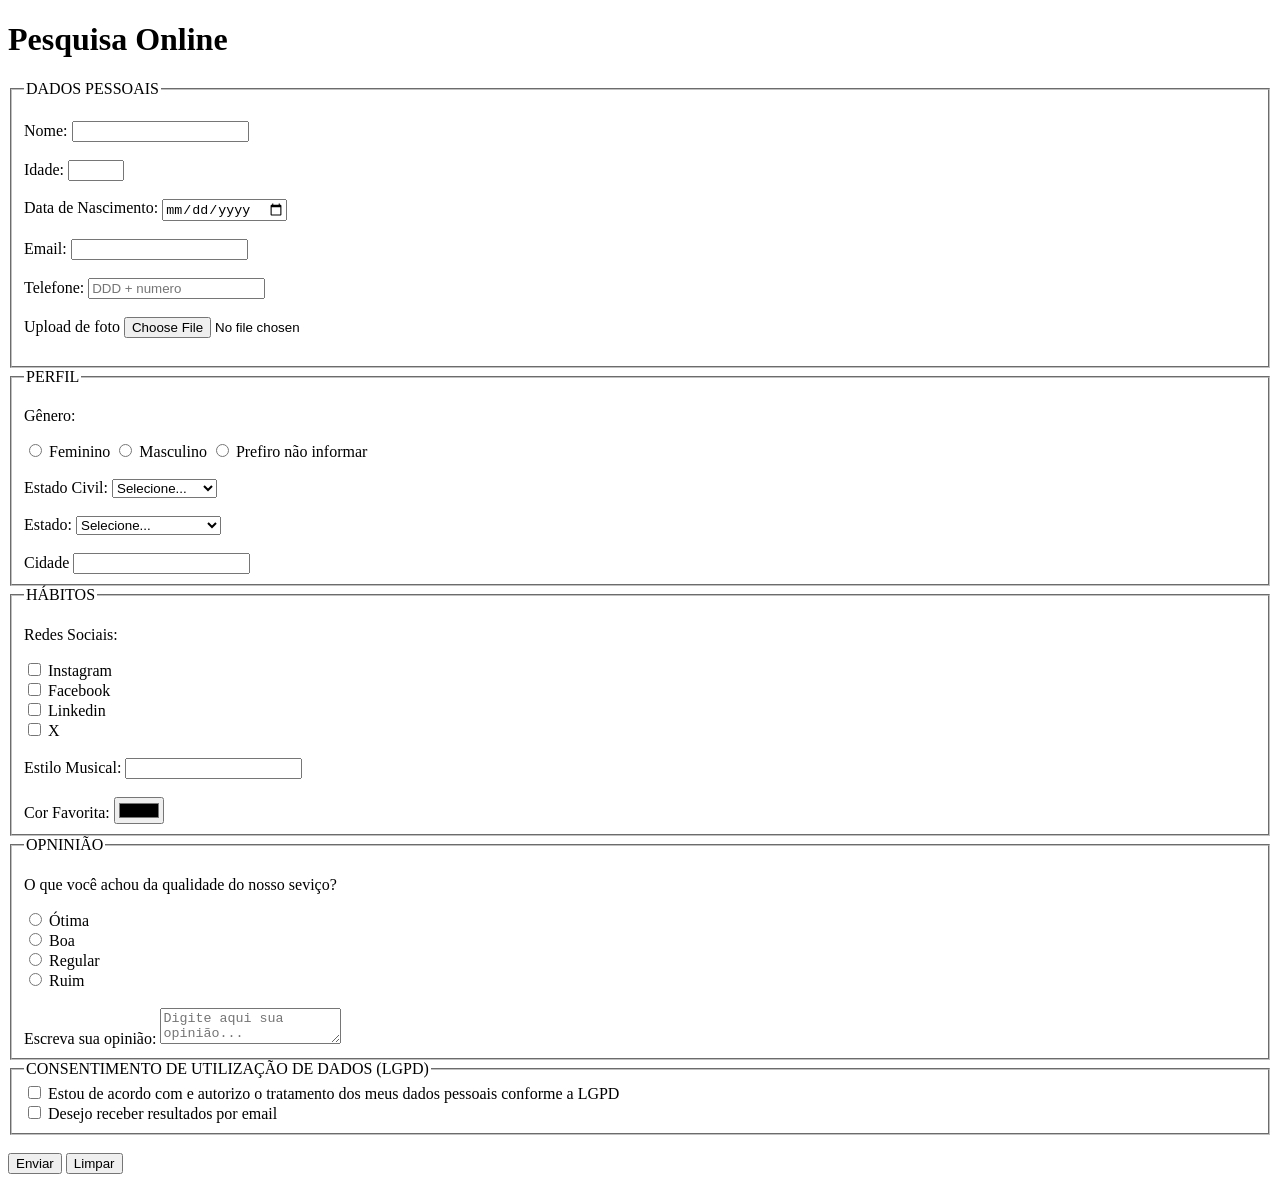
==== index.html @ f2e30818 "add favico" ====
<!doctype html>
<html lang="en">
  <head>
    <meta charset="UTF-8" />
    <meta name="viewport" content="width=device-width, initial-scale=1.0" />
    <link rel="shortcut icon" href="culturama-favico.png" type="image/x-icon">
    <title>Pesquisa Culturama</title>
  </head>
  <body>
    <header>
      <h1>Pesquisa Online</h1>
    </header>

    <section>
      <form action="" method="get">
        <fieldset>
          <legend>DADOS PESSOAIS</legend>
          <br>
          <label for="name">Nome:</label>
          <input id="name" type="text" name="userName" required />

          <br>
          <br>

          <label for="age">Idade:</label>
          <input
            id="age"
            type="number"
            name="userAge"
            min="12"
            max="100"
            required/>

          <br/>
          <br>

          <label for="birthDate">Data de Nascimento:</label>
          <input id="birthDate" type="date" name="birthDate" />

          <br>
          <br>

          <label for="userEmail">Email:</label>
          <input id="userEmail" type="email" name="userEmail" required />

          <br>
          <br>

          <label for="userPhoneNumber">Telefone:</label>
          <input
            id="userPhoneNumber"
            type="tel"
            name="userPhoneNumber"
            pattern="[0-9]{11}"
            placeholder="DDD + numero"/>

          <br>
          <br>

          <label for="userImage">Upload de foto</label>
          <input id="userImage" type="file" accept="image/*" name="userImage" />

          <br>
          <br>
        </fieldset>

        <fieldset>
          <legend>PERFIL</legend>

          <p>Gênero:</p>
          <input id="fem" type="radio" name="userGender" value="Feminino" />
          <label for="fem">Feminino</label>

          <input id="mas" type="radio" name="userGender" value="Masculino" />
          <label for="mas">Masculino</label>

          <input id="not" type="radio" name="userGender" value="notInformed" />
          <label for="not">Prefiro não informar</label>

          <br>
          <br>

          <label for="maritalStatus">Estado Civil:</label>
          <select id="maritalStatus" name="userMaritalStatus">
            <option value="notInformed">Selecione...</option>
            <option value="married">Casado(a)</option>
            <option value="single">Solteiro(a)</option>
            <option value="widower">Viúvo(a)</option>
            <option value="stableUnion">União Estável</option>
            <option value="divorced">Divorciado(a)</option>
          </select>

          <br>
          <br>

          <label for="state">Estado:</label>
          <select id="state" name="userState">
            <option value="notInformed">Selecione...</option>
            <option value="acre">Acre</option>
            <option value="alagoas">Alagoas</option>
            <option value="amapa">Amapá</option>
            <option value="amazonas">Amazonas</option>
            <option value="bahia">Bahia</option>
            <option value="ceara">Ceará</option>
            <option value="distritoFederal">Distrito Federal</option>
            <option value="espiritoSanto">Espirito Santo</option>
            <option value="goias">Goiás</option>
            <option value="maranhao">Maranhão</option>
            <option value="matoGrossoDoSul">Mato Grosso do Sul</option>
            <option value="matoGrosso">Mato Grosso</option>
            <option value="minasGerais">Minas Gerais</option>
            <option value="para">Pará</option>
            <option value="paraiba">Paraíba</option>
            <option value="parana">Paraná</option>
            <option value="pernambuco">Pernambuco</option>
            <option value="piaui">Piauí</option>
            <option value="rioDeJaneiro">Rio de Janeiro</option>
            <option value="rioGrandeDoNorte">Rio Grande do Norte</option>
            <option value="rioGrandeDoSul">Rio Grande do Sul</option>
            <option value="rondonia">Rondônia</option>
            <option value="roraima">Roraima</option>
            <option value="santaCatarina">Santa Catarina</option>
            <option value="saoPaulo">São Paulo</option>
            <option value="sergipe">Sergipe</option>
            <option value="tocantins">Tocantins</option>
          </select>

          <br>
          <br>

          <label for="city">Cidade</label>
          <input id="city" type="text" name="userCity" />

        </fieldset>
        <fieldset>
          <legend>HÁBITOS</legend>
          <p>Redes Sociais:</p>
          <input
            id="instagram"
            type="checkbox"
            name="social"
            value="instagram"/>
          <label for="instagram">Instagram</label>

          <br />

          <input id="facebook" type="checkbox" name="social" value="facebook" />
          <label for="facebook">Facebook</label>

          <br />

          <input id="linkedin" type="checkbox" name="social" value="linkedin" />
          <label for="linkedin">Linkedin</label>

          <br />

          <input id="x" type="checkbox" name="social" value="x" />
          <label for="x">X</label>

          <br />
          <br />

          <label for="musicStyle">Estilo Musical:</label>
          <input
            list="styleTypes"
            type="text"
            name="userMusicStyle"
            id="musicStyle"
          />
          <datalist id="styleTypes">
            <option value="Rock"></option>
            <option value="Pop"></option>
            <option value="Samba"></option>
            <option value="Sertanejo"></option>
          </datalist>
          <br>
          <br>
          <label for="favoriteColor">Cor Favorita:</label>
          <input type="color" name="userFavoriteColor" id="favoriteColor">
        </fieldset>

        <fieldset>
          <legend>OPNINIÃO</legend>
          <p>O que você achou da qualidade do nosso seviço?</p>

          <input type="radio" name="userServiceOpinion" id="otimo" value="otima">
          <label for="otimo">Ótima</label><br>

          <input type="radio" name="userServiceOpinion" id="boa" value="boa">
          <label for="boa">Boa</label><br>

          <input type="radio" name="userServiceOpinion" id="regular" value="regular">
          <label for="regular">Regular</label><br>

          <input type="radio" name="userServiceOpinion" id="ruim" value="ruim">
          <label for="ruim">Ruim</label><br><br>

          <label for="comment">Escreva sua opinião:</label>
          <textarea name="userComment" id="comment" placeholder="Digite aqui sua opinião..."></textarea>
        </fieldset>

        <fieldset>
          <legend>CONSENTIMENTO DE UTILIZAÇÃO DE DADOS (LGPD)</legend>
          <input type="checkbox" name="userConsentment" id="lgpd" required>
          <label for="lgpd">Estou de acordo com e autorizo o tratamento dos meus dados pessoais conforme a LGPD</label>

          <br>

          <input type="checkbox" name="userResults" id="emailLgpd">
          <label for="emailLgpd">Desejo receber resultados por email</label>
        </fieldset>
        <br>
        <button type="submit">Enviar</button>
        <button type="reset">Limpar</button>
      </form>
    </section>
  </body>
</html>
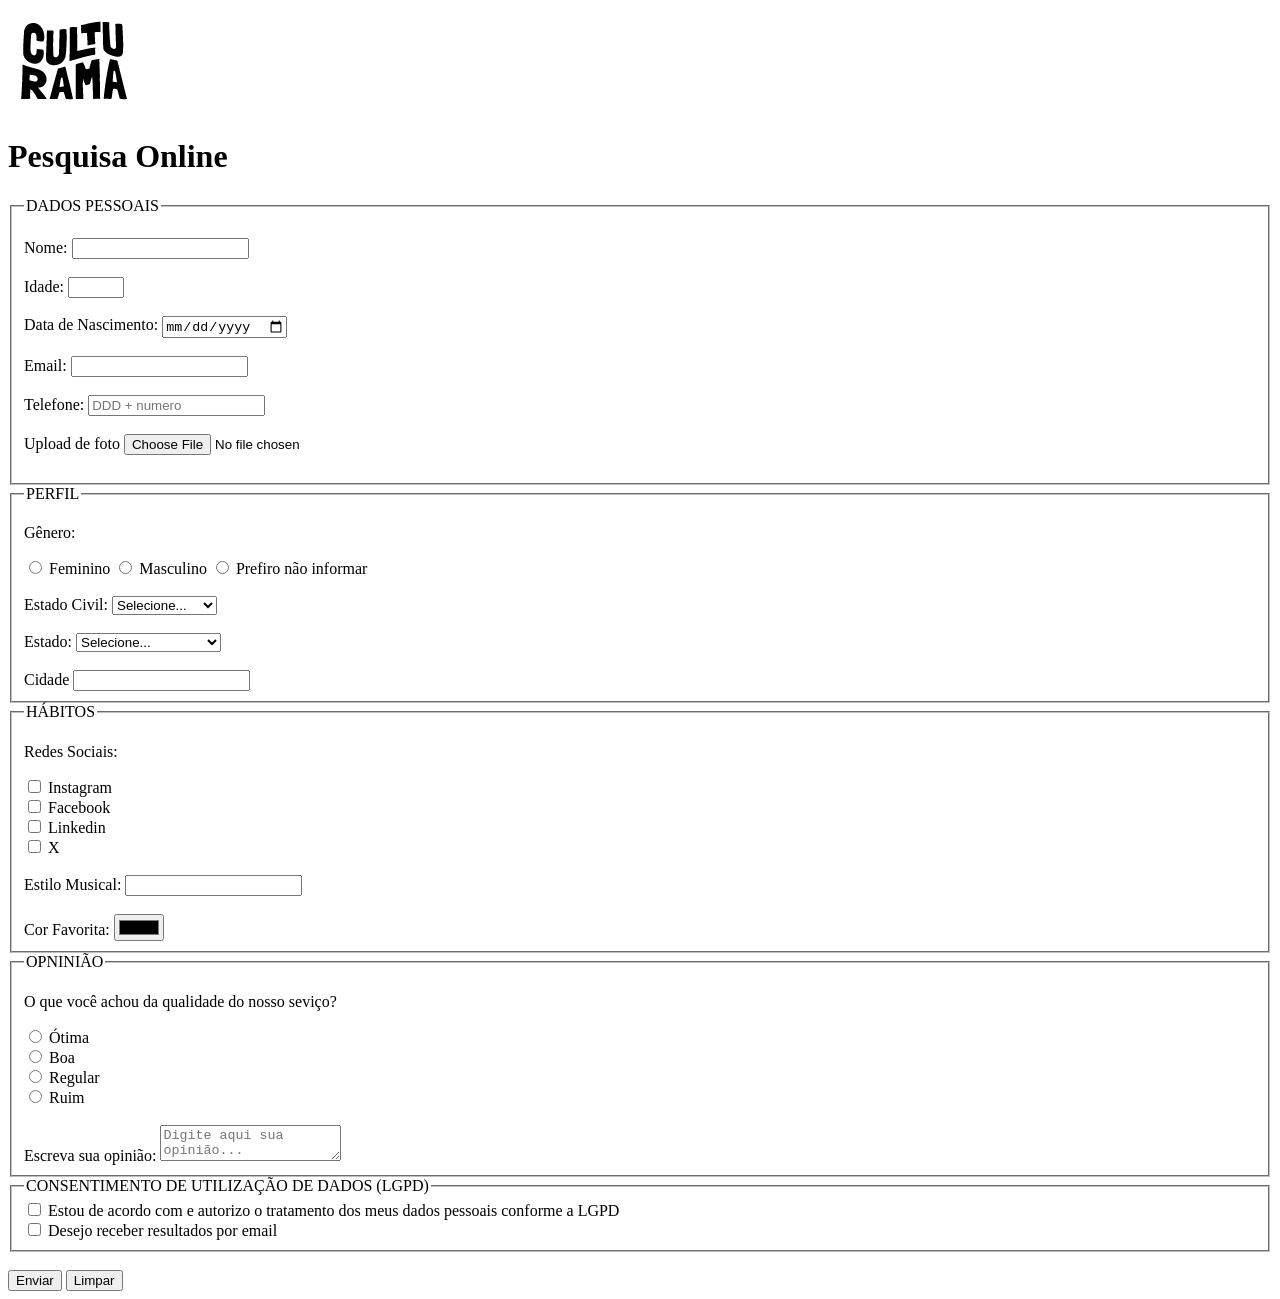
==== commit 61e91b6f: "add logo" ====
--- a/index.html
+++ b/index.html
@@ -8,6 +8,7 @@
   </head>
   <body>
     <header>
+      <img src="img/logo-culturama.png" alt="logo culturama">
       <h1>Pesquisa Online</h1>
     </header>
 
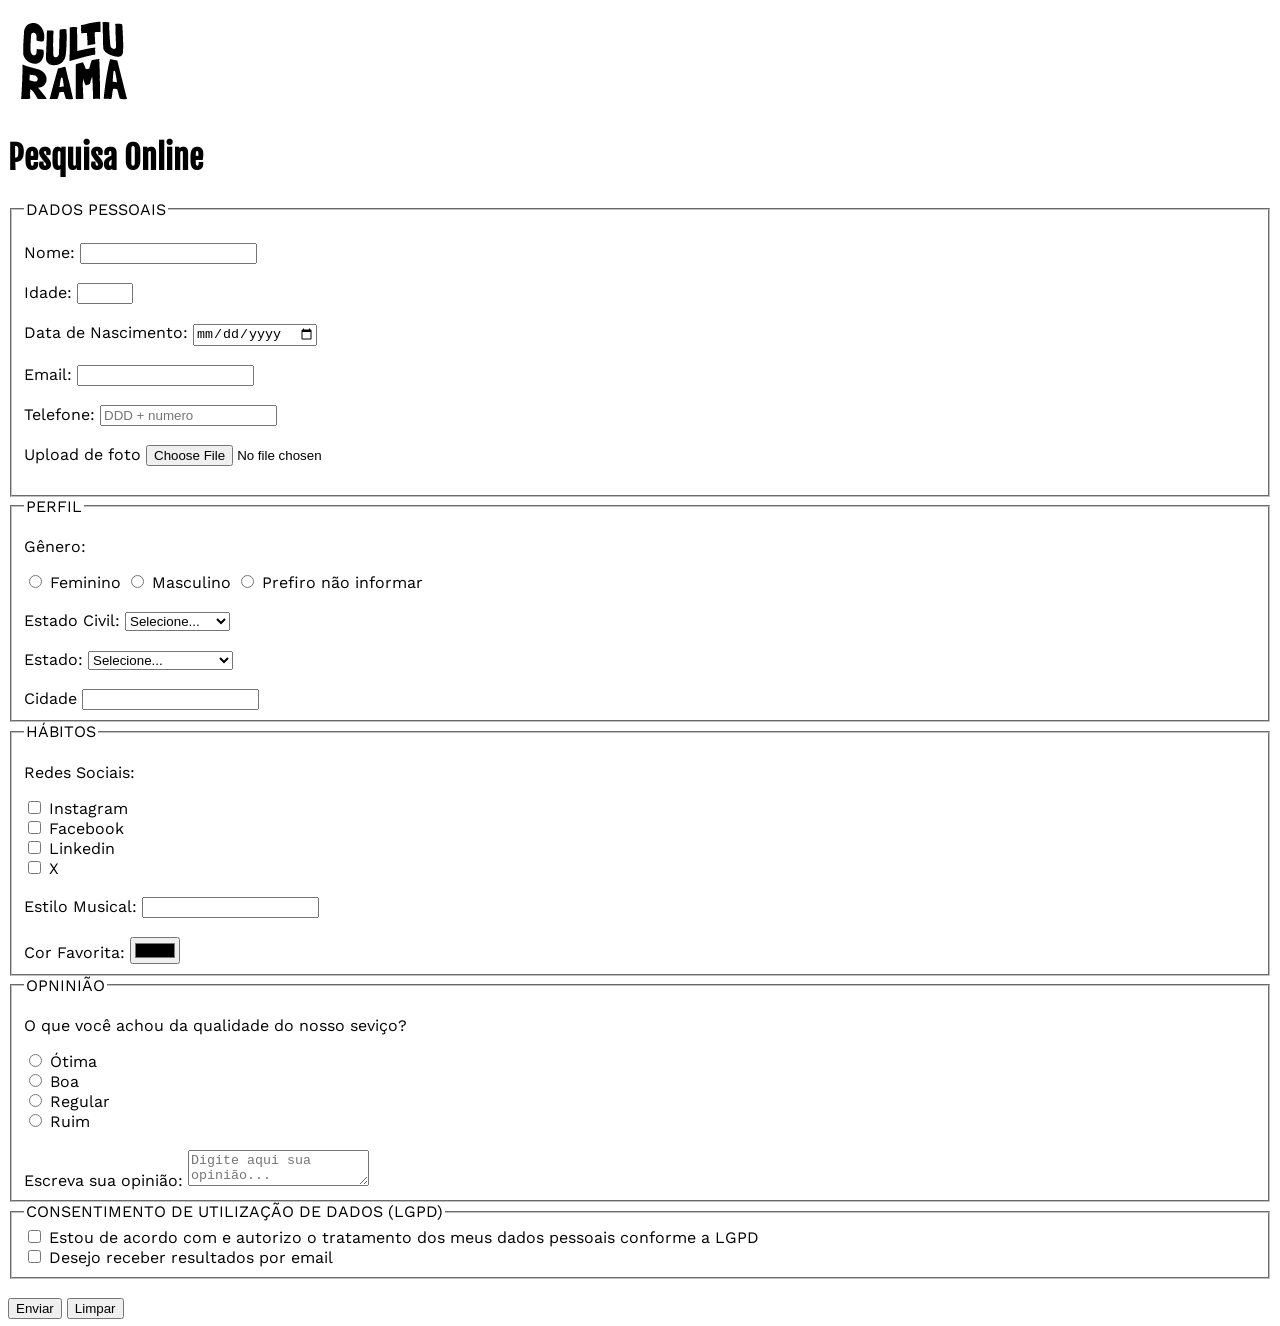
==== commit d665ef4a: "add font families" ====
--- a/index.html
+++ b/index.html
@@ -4,6 +4,12 @@
     <meta charset="UTF-8" />
     <meta name="viewport" content="width=device-width, initial-scale=1.0" />
     <link rel="shortcut icon" href="culturama-favico.png" type="image/x-icon">
+    <link rel="stylesheet" href="css/style.css">
+
+    <link rel="preconnect" href="https://fonts.googleapis.com">
+    <link rel="preconnect" href="https://fonts.gstatic.com" crossorigin>
+    <link href="https://fonts.googleapis.com/css2?family=Fjalla+One&family=Work+Sans:ital@0;1&display=swap" rel="stylesheet">
+
     <title>Pesquisa Culturama</title>
   </head>
   <body>
--- a/css/style.css
+++ b/css/style.css
@@ -0,0 +1,7 @@
+body{
+    font-family: "Work Sans", sans-serif;
+}
+
+h1{
+    font-family: "Fjalla One", sans-serif;
+}
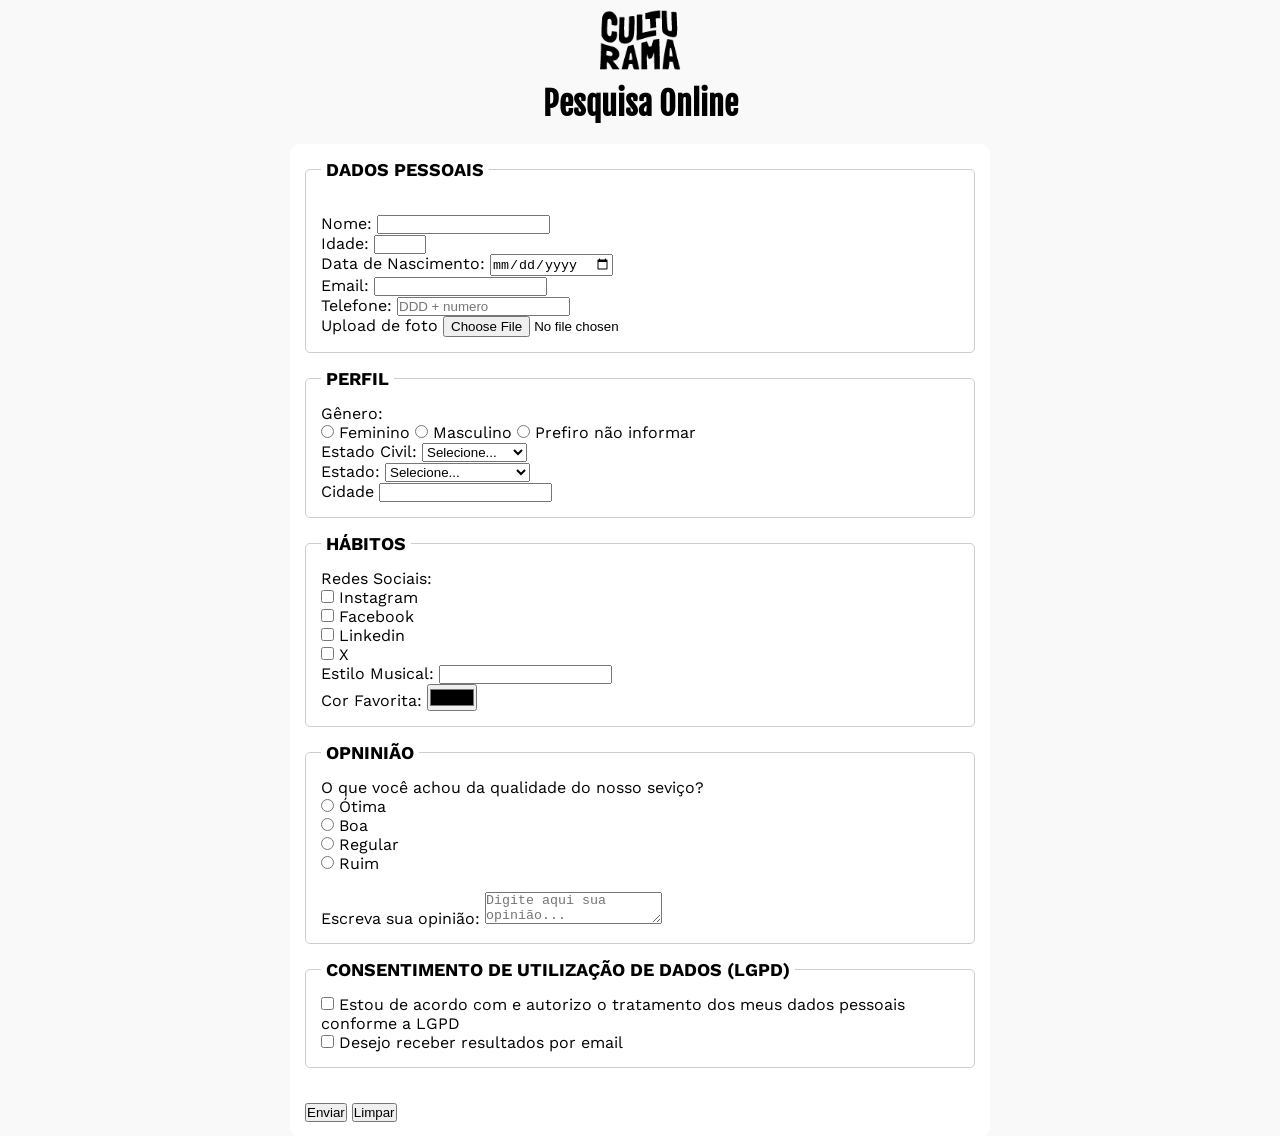
==== commit eaad12aa: "Add styles" ====
--- a/index.html
+++ b/index.html
@@ -13,11 +13,11 @@
     <title>Pesquisa Culturama</title>
   </head>
   <body>
+    <main>
     <header>
       <img src="img/logo-culturama.png" alt="logo culturama">
       <h1>Pesquisa Online</h1>
     </header>
-
     <section>
       <form action="" method="get">
         <fieldset>
@@ -26,7 +26,6 @@
           <label for="name">Nome:</label>
           <input id="name" type="text" name="userName" required />
 
-          <br>
           <br>
 
           <label for="age">Idade:</label>
@@ -38,19 +37,16 @@
             max="100"
             required/>
 
-          <br/>
           <br>
 
           <label for="birthDate">Data de Nascimento:</label>
           <input id="birthDate" type="date" name="birthDate" />
 
           <br>
-          <br>
 
           <label for="userEmail">Email:</label>
           <input id="userEmail" type="email" name="userEmail" required />
 
-          <br>
           <br>
 
           <label for="userPhoneNumber">Telefone:</label>
@@ -62,12 +58,10 @@
             placeholder="DDD + numero"/>
 
           <br>
-          <br>
 
           <label for="userImage">Upload de foto</label>
           <input id="userImage" type="file" accept="image/*" name="userImage" />
 
-          <br>
           <br>
         </fieldset>
 
@@ -84,7 +78,6 @@
           <input id="not" type="radio" name="userGender" value="notInformed" />
           <label for="not">Prefiro não informar</label>
 
-          <br>
           <br>
 
           <label for="maritalStatus">Estado Civil:</label>
@@ -97,7 +90,6 @@
             <option value="divorced">Divorciado(a)</option>
           </select>
 
-          <br>
           <br>
 
           <label for="state">Estado:</label>
@@ -133,7 +125,6 @@
           </select>
 
           <br>
-          <br>
 
           <label for="city">Cidade</label>
           <input id="city" type="text" name="userCity" />
@@ -164,7 +155,6 @@
           <input id="x" type="checkbox" name="social" value="x" />
           <label for="x">X</label>
 
-          <br />
           <br />
 
           <label for="musicStyle">Estilo Musical:</label>
@@ -180,7 +170,7 @@
             <option value="Samba"></option>
             <option value="Sertanejo"></option>
           </datalist>
-          <br>
+
           <br>
           <label for="favoriteColor">Cor Favorita:</label>
           <input type="color" name="userFavoriteColor" id="favoriteColor">
@@ -221,5 +211,7 @@
         <button type="reset">Limpar</button>
       </form>
     </section>
+    </main>
+
   </body>
 </html>
--- a/css/style.css
+++ b/css/style.css
@@ -1,7 +1,48 @@
-body{
-    font-family: "Work Sans", sans-serif;
+* {
+  margin: 0;
+  padding: 0;
+  box-sizing: border-box;
 }
 
-h1{
-    font-family: "Fjalla One", sans-serif;
+body {
+  background-color: #f9f9f9;
+  font-family: "Work Sans", sans-serif;
+}
+
+img{
+    width: 100px;
+}
+
+h1 {
+  font-family: "Fjalla One", sans-serif;
+}
+
+main{
+    width: 100%;
+    max-width: 700px;
+    margin: 0 auto;
+}
+
+header{
+    text-align: center;
+    margin-bottom: 20px;
+}
+
+form{
+    background-color: #ffffff;
+    padding: 15px;
+    border-radius: 10px;
+}
+
+fieldset{
+    padding: 15px;
+    border: 1px solid #cccccc;
+    border-radius: 5px;
+    margin-bottom: 15px;
+}
+
+legend{
+    font-weight: bold;
+    font-size: 18px;
+    padding: 0 5px;
 }
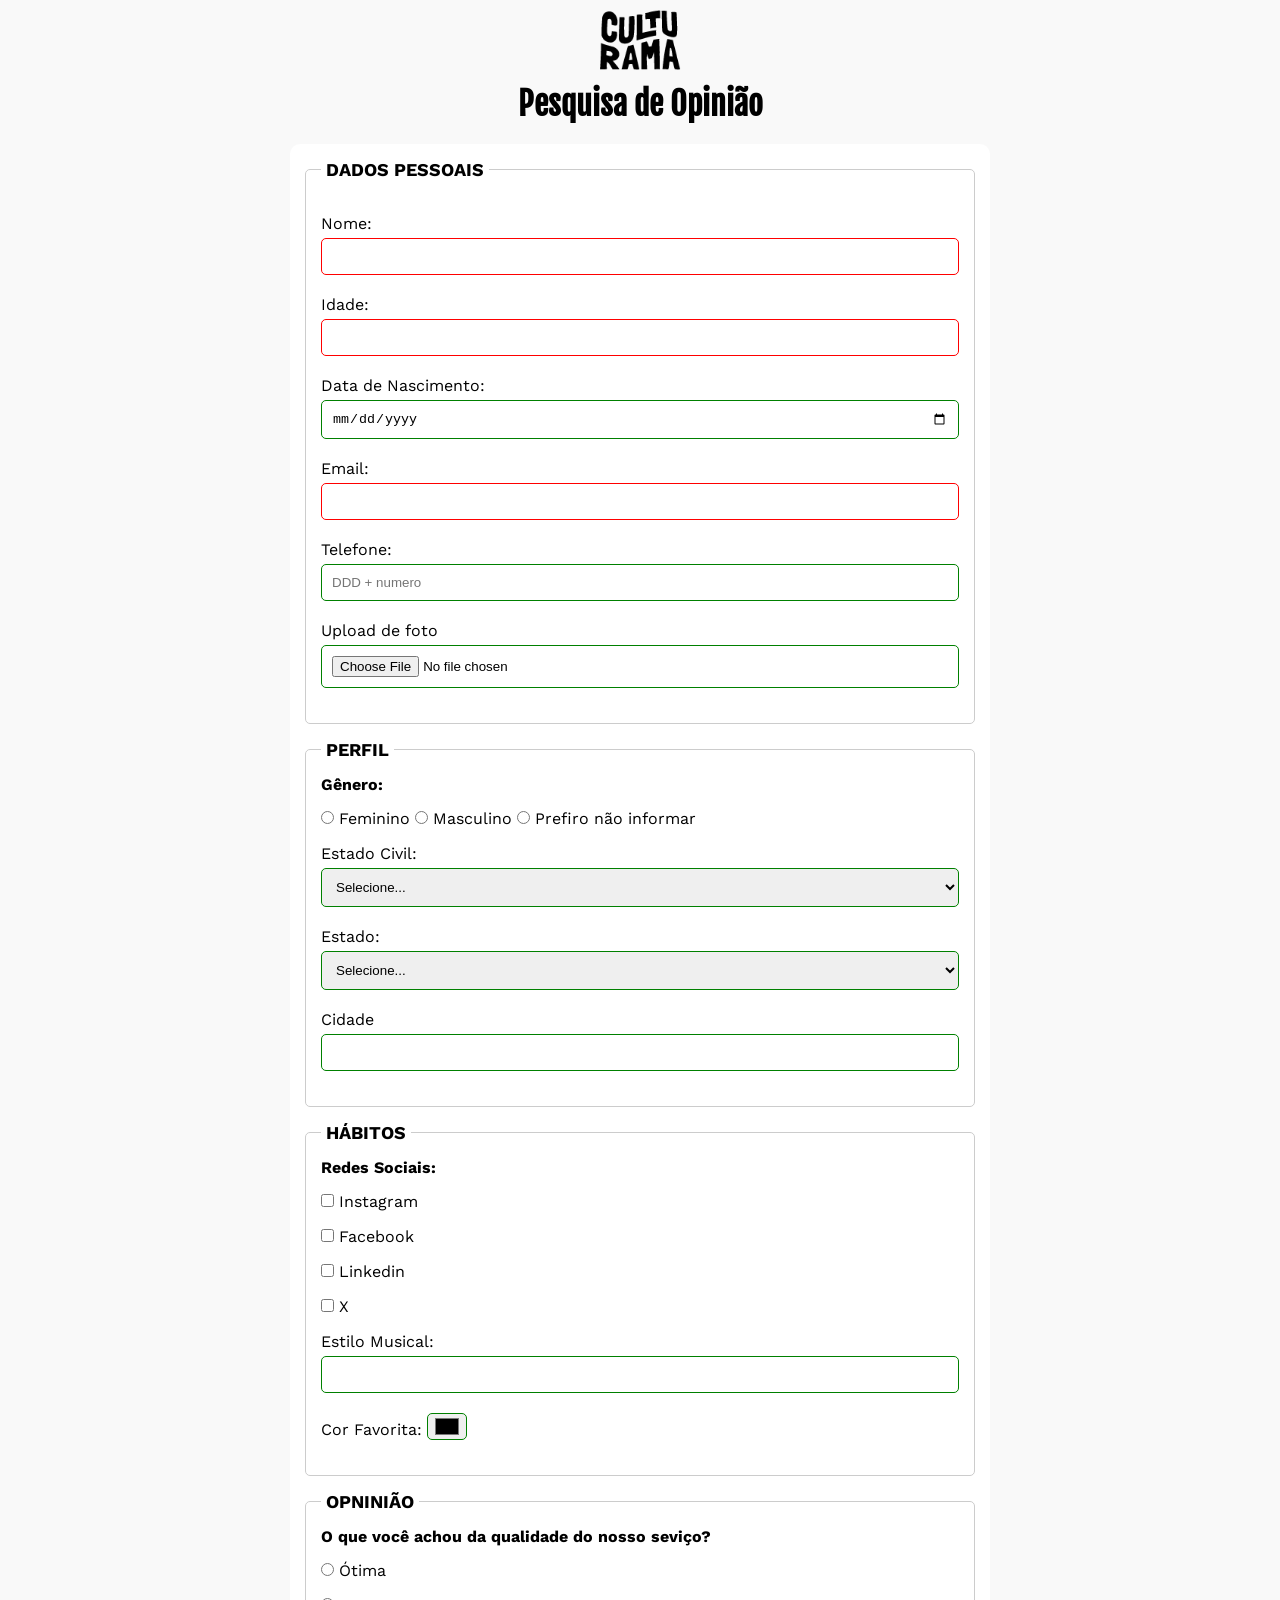
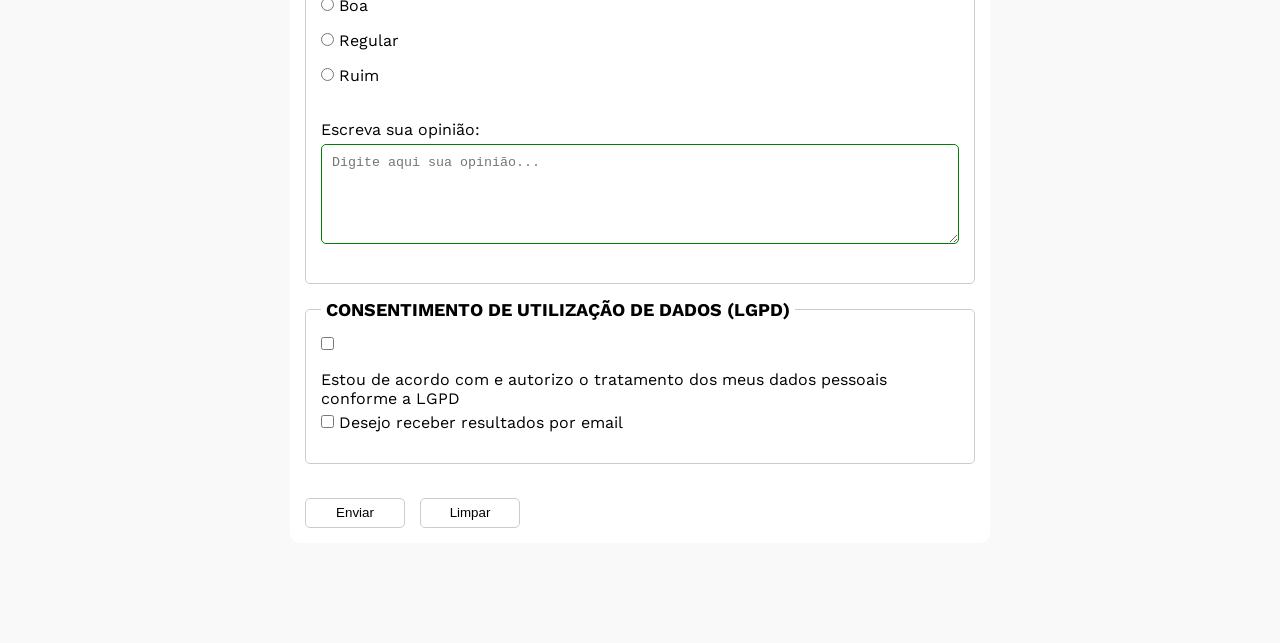
==== commit 0437d09f: "Add colors and hover to buttons, and sets colors to required and non-required focus" ====
--- a/index.html
+++ b/index.html
@@ -16,7 +16,7 @@
     <main>
     <header>
       <img src="img/logo-culturama.png" alt="logo culturama">
-      <h1>Pesquisa Online</h1>
+      <h1>Pesquisa de Opinião</h1>
     </header>
     <section>
       <form action="" method="get">
--- a/css/style.css
+++ b/css/style.css
@@ -9,40 +9,107 @@
   font-family: "Work Sans", sans-serif;
 }
 
-img{
-    width: 100px;
+img {
+  width: 100px;
 }
 
 h1 {
   font-family: "Fjalla One", sans-serif;
 }
 
-main{
-    width: 100%;
-    max-width: 700px;
-    margin: 0 auto;
+main {
+  width: 100%;
+  max-width: 700px;
+  margin: 0 auto;
 }
 
-header{
-    text-align: center;
-    margin-bottom: 20px;
+header {
+  text-align: center;
+  margin-bottom: 20px;
 }
 
-form{
-    background-color: #ffffff;
-    padding: 15px;
-    border-radius: 10px;
+form {
+  background-color: #ffffff;
+  padding: 15px;
+  border-radius: 10px;
+  margin-bottom: 100px;
 }
 
-fieldset{
-    padding: 15px;
+fieldset {
+  padding: 15px;
+  border: 1px solid #cccccc;
+  border-radius: 5px;
+  margin-bottom: 15px;
+}
+
+legend {
+  font-weight: bold;
+  font-size: 18px;
+  padding: 0 5px;
+}
+
+label {
+  display: inline-block;
+  margin-bottom: 5px;
+}
+
+p {
+  margin-bottom: 15px;
+  font-weight: bold;
+}
+
+input,
+select,
+textarea {
+  width: 100%;
+  padding: 10px;
+  margin-bottom: 20px;
+  border: 1px solid #cccccc;
+  border-radius: 5px;
+}
+
+textarea {
+  min-height: 100px;
+}
+
+input[type="radio"],
+input[type="checkbox"] {
+  width: auto;
+}
+
+input[type="color"] {
+  width: 40px;
+  padding: 0 5px;
+}
+
+input:invalid,
+select:invalid,
+textarea:invalid {
+  border-color: red;
+}
+
+input:valid,
+select:valid,
+textarea:valid {
+  border-color: green;
+}
+
+button{
+    width: 100px;
+    height: 30px;
+    margin-right: 10px;
+    background-color: #ffffff;
     border: 1px solid #cccccc;
     border-radius: 5px;
-    margin-bottom: 15px;
+    cursor: pointer;
 }
 
-legend{
-    font-weight: bold;
-    font-size: 18px;
-    padding: 0 5px;
+button[type="submit"]:hover{
+    background-color: green;
+    color: #cccccc;
+}
+
+button[type="reset"]:hover{
+    background-color: orangered;
+    color: #cccccc;
 }
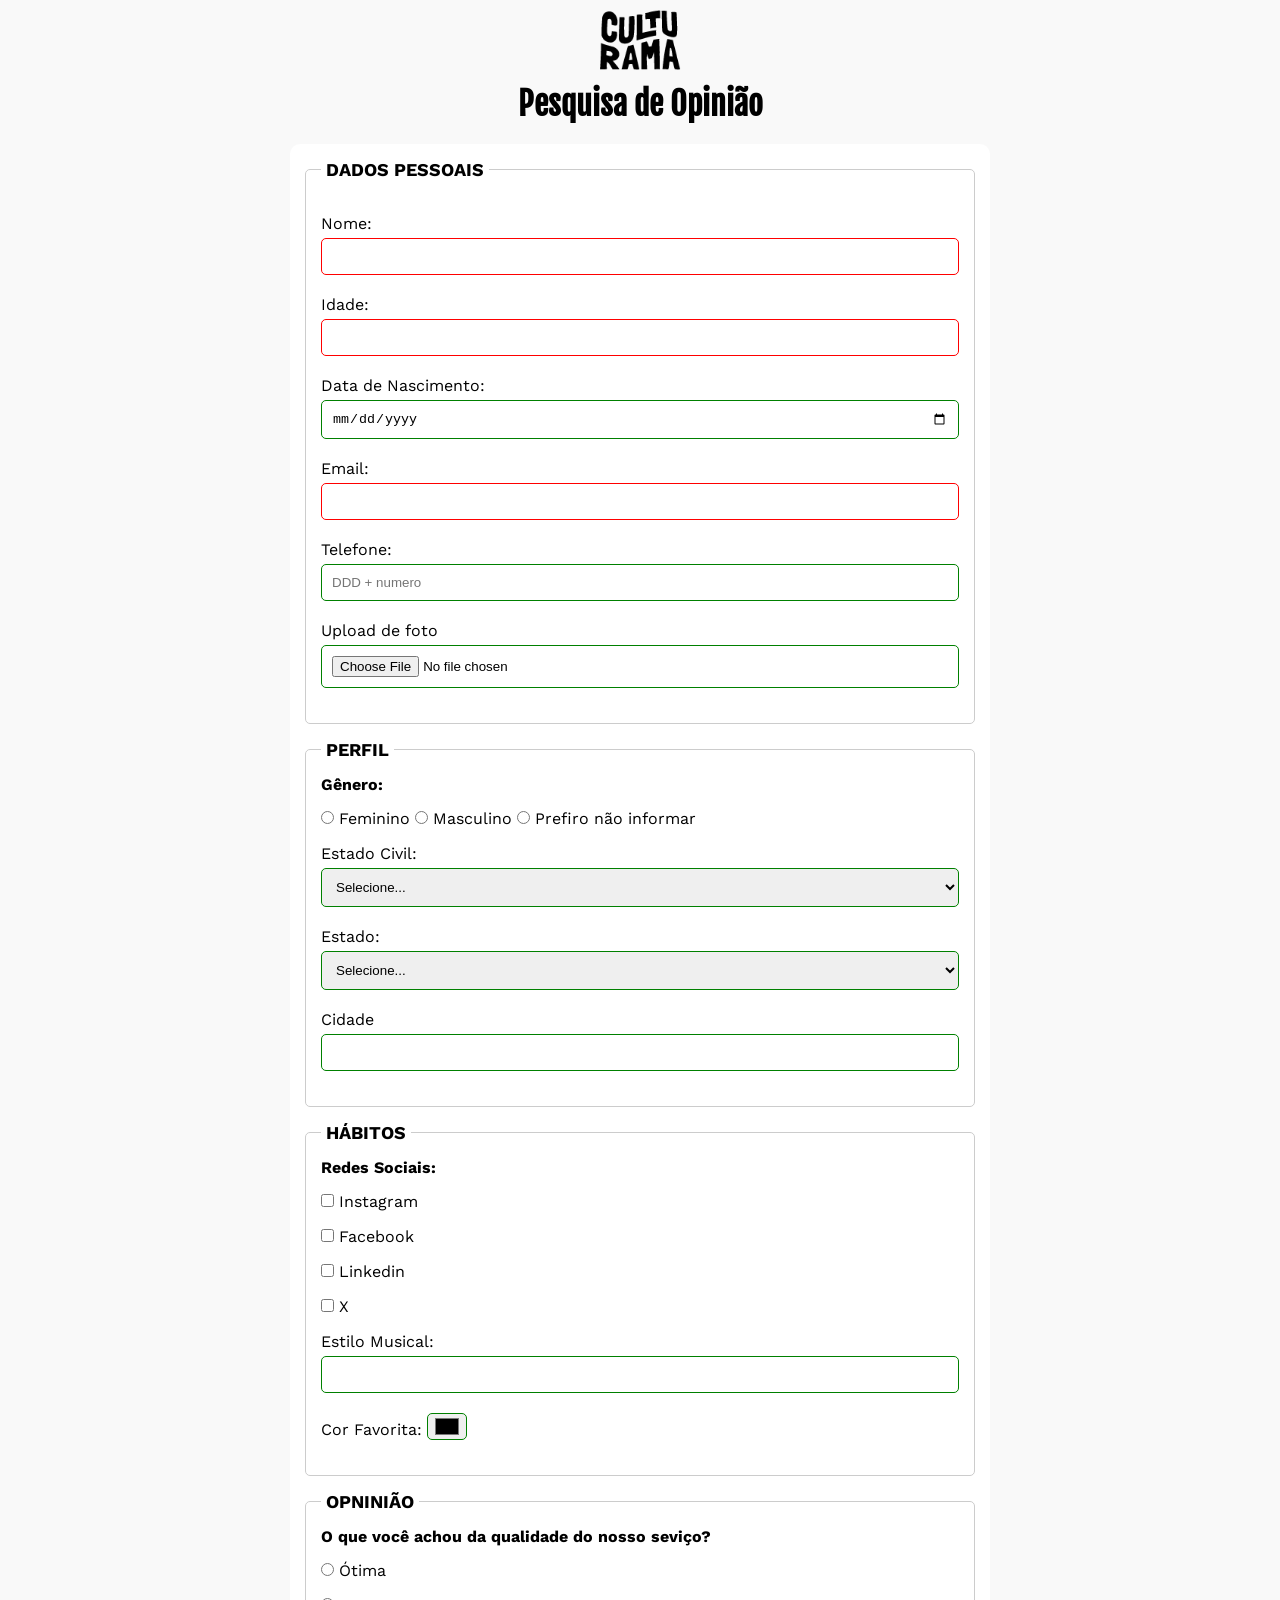
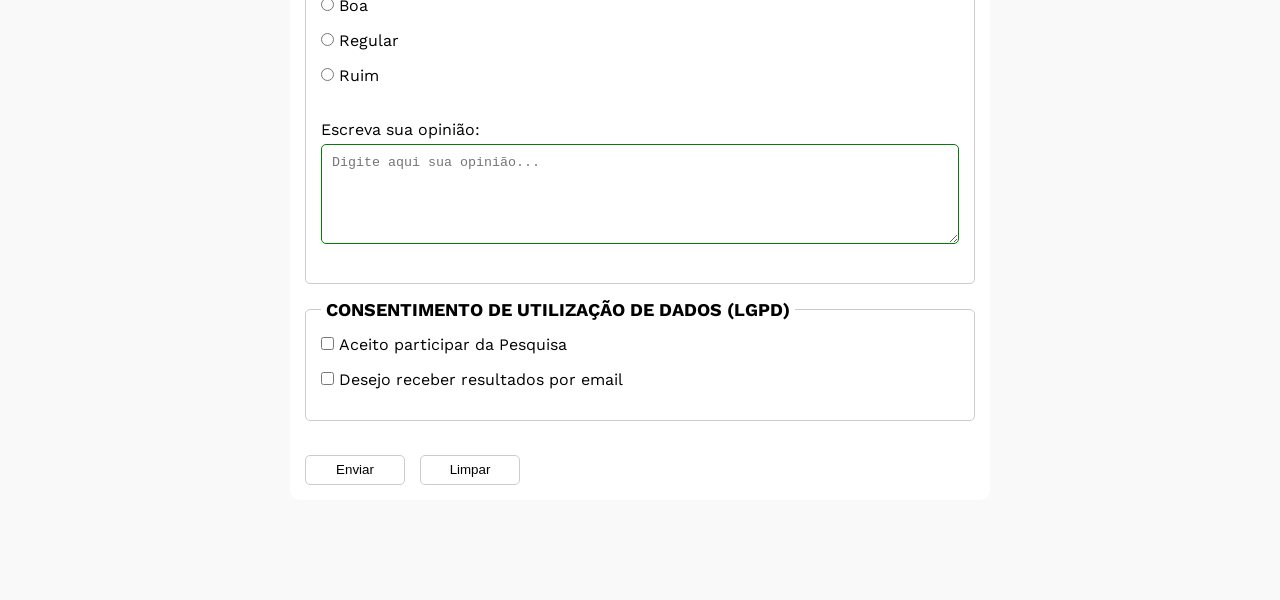
==== commit f2dc6d17: "Add sent research page" ====
--- a/index.html
+++ b/index.html
@@ -3,215 +3,263 @@
   <head>
     <meta charset="UTF-8" />
     <meta name="viewport" content="width=device-width, initial-scale=1.0" />
-    <link rel="shortcut icon" href="culturama-favico.png" type="image/x-icon">
-    <link rel="stylesheet" href="css/style.css">
-
-    <link rel="preconnect" href="https://fonts.googleapis.com">
-    <link rel="preconnect" href="https://fonts.gstatic.com" crossorigin>
-    <link href="https://fonts.googleapis.com/css2?family=Fjalla+One&family=Work+Sans:ital@0;1&display=swap" rel="stylesheet">
+    <link rel="shortcut icon" href="culturama-favico.png" type="image/x-icon" />
+    <link rel="stylesheet" href="css/style.css" />
+
+    <link rel="preconnect" href="https://fonts.googleapis.com" />
+    <link rel="preconnect" href="https://fonts.gstatic.com" crossorigin />
+    <link
+      href="https://fonts.googleapis.com/css2?family=Fjalla+One&family=Work+Sans:ital@0;1&display=swap"
+      rel="stylesheet"
+    />
 
     <title>Pesquisa Culturama</title>
   </head>
   <body>
     <main>
-    <header>
-      <img src="img/logo-culturama.png" alt="logo culturama">
-      <h1>Pesquisa de Opinião</h1>
-    </header>
-    <section>
-      <form action="" method="get">
-        <fieldset>
-          <legend>DADOS PESSOAIS</legend>
-          <br>
-          <label for="name">Nome:</label>
-          <input id="name" type="text" name="userName" required />
-
-          <br>
-
-          <label for="age">Idade:</label>
-          <input
-            id="age"
-            type="number"
-            name="userAge"
-            min="12"
-            max="100"
-            required/>
-
-          <br>
-
-          <label for="birthDate">Data de Nascimento:</label>
-          <input id="birthDate" type="date" name="birthDate" />
-
-          <br>
-
-          <label for="userEmail">Email:</label>
-          <input id="userEmail" type="email" name="userEmail" required />
-
-          <br>
-
-          <label for="userPhoneNumber">Telefone:</label>
-          <input
-            id="userPhoneNumber"
-            type="tel"
-            name="userPhoneNumber"
-            pattern="[0-9]{11}"
-            placeholder="DDD + numero"/>
-
-          <br>
-
-          <label for="userImage">Upload de foto</label>
-          <input id="userImage" type="file" accept="image/*" name="userImage" />
-
-          <br>
-        </fieldset>
-
-        <fieldset>
-          <legend>PERFIL</legend>
-
-          <p>Gênero:</p>
-          <input id="fem" type="radio" name="userGender" value="Feminino" />
-          <label for="fem">Feminino</label>
-
-          <input id="mas" type="radio" name="userGender" value="Masculino" />
-          <label for="mas">Masculino</label>
-
-          <input id="not" type="radio" name="userGender" value="notInformed" />
-          <label for="not">Prefiro não informar</label>
-
-          <br>
-
-          <label for="maritalStatus">Estado Civil:</label>
-          <select id="maritalStatus" name="userMaritalStatus">
-            <option value="notInformed">Selecione...</option>
-            <option value="married">Casado(a)</option>
-            <option value="single">Solteiro(a)</option>
-            <option value="widower">Viúvo(a)</option>
-            <option value="stableUnion">União Estável</option>
-            <option value="divorced">Divorciado(a)</option>
-          </select>
-
-          <br>
-
-          <label for="state">Estado:</label>
-          <select id="state" name="userState">
-            <option value="notInformed">Selecione...</option>
-            <option value="acre">Acre</option>
-            <option value="alagoas">Alagoas</option>
-            <option value="amapa">Amapá</option>
-            <option value="amazonas">Amazonas</option>
-            <option value="bahia">Bahia</option>
-            <option value="ceara">Ceará</option>
-            <option value="distritoFederal">Distrito Federal</option>
-            <option value="espiritoSanto">Espirito Santo</option>
-            <option value="goias">Goiás</option>
-            <option value="maranhao">Maranhão</option>
-            <option value="matoGrossoDoSul">Mato Grosso do Sul</option>
-            <option value="matoGrosso">Mato Grosso</option>
-            <option value="minasGerais">Minas Gerais</option>
-            <option value="para">Pará</option>
-            <option value="paraiba">Paraíba</option>
-            <option value="parana">Paraná</option>
-            <option value="pernambuco">Pernambuco</option>
-            <option value="piaui">Piauí</option>
-            <option value="rioDeJaneiro">Rio de Janeiro</option>
-            <option value="rioGrandeDoNorte">Rio Grande do Norte</option>
-            <option value="rioGrandeDoSul">Rio Grande do Sul</option>
-            <option value="rondonia">Rondônia</option>
-            <option value="roraima">Roraima</option>
-            <option value="santaCatarina">Santa Catarina</option>
-            <option value="saoPaulo">São Paulo</option>
-            <option value="sergipe">Sergipe</option>
-            <option value="tocantins">Tocantins</option>
-          </select>
-
-          <br>
-
-          <label for="city">Cidade</label>
-          <input id="city" type="text" name="userCity" />
-
-        </fieldset>
-        <fieldset>
-          <legend>HÁBITOS</legend>
-          <p>Redes Sociais:</p>
-          <input
-            id="instagram"
-            type="checkbox"
-            name="social"
-            value="instagram"/>
-          <label for="instagram">Instagram</label>
-
+      <header>
+        <img src="img/logo-culturama.png" alt="logo culturama" />
+        <h1>Pesquisa de Opinião</h1>
+      </header>
+      <section>
+        <form action="success.html" method="get">
+          <fieldset>
+            <legend>DADOS PESSOAIS</legend>
+            <br />
+            <label for="name">Nome:</label>
+            <input id="name" type="text" name="userName" required />
+
+            <br />
+
+            <label for="age">Idade:</label>
+            <input
+              id="age"
+              type="number"
+              name="userAge"
+              min="12"
+              max="100"
+              required
+            />
+
+            <br />
+
+            <label for="birthDate">Data de Nascimento:</label>
+            <input id="birthDate" type="date" name="birthDate" />
+
+            <br />
+
+            <label for="userEmail">Email:</label>
+            <input id="userEmail" type="email" name="userEmail" required />
+
+            <br />
+
+            <label for="userPhoneNumber">Telefone:</label>
+            <input
+              id="userPhoneNumber"
+              type="tel"
+              name="userPhoneNumber"
+              pattern="[0-9]{11}"
+              placeholder="DDD + numero"
+            />
+
+            <br />
+
+            <label for="userImage">Upload de foto</label>
+            <input
+              id="userImage"
+              type="file"
+              accept="image/*"
+              name="userImage"
+            />
+
+            <br />
+          </fieldset>
+
+          <fieldset>
+            <legend>PERFIL</legend>
+
+            <p>Gênero:</p>
+            <input id="fem" type="radio" name="userGender" value="Feminino" />
+            <label for="fem">Feminino</label>
+
+            <input id="mas" type="radio" name="userGender" value="Masculino" />
+            <label for="mas">Masculino</label>
+
+            <input
+              id="not"
+              type="radio"
+              name="userGender"
+              value="notInformed"
+            />
+            <label for="not">Prefiro não informar</label>
+
+            <br />
+
+            <label for="maritalStatus">Estado Civil:</label>
+            <select id="maritalStatus" name="userMaritalStatus">
+              <option value="notInformed">Selecione...</option>
+              <option value="married">Casado(a)</option>
+              <option value="single">Solteiro(a)</option>
+              <option value="widower">Viúvo(a)</option>
+              <option value="stableUnion">União Estável</option>
+              <option value="divorced">Divorciado(a)</option>
+            </select>
+
+            <br />
+
+            <label for="state">Estado:</label>
+            <select id="state" name="userState">
+              <option value="notInformed">Selecione...</option>
+              <option value="acre">Acre</option>
+              <option value="alagoas">Alagoas</option>
+              <option value="amapa">Amapá</option>
+              <option value="amazonas">Amazonas</option>
+              <option value="bahia">Bahia</option>
+              <option value="ceara">Ceará</option>
+              <option value="distritoFederal">Distrito Federal</option>
+              <option value="espiritoSanto">Espirito Santo</option>
+              <option value="goias">Goiás</option>
+              <option value="maranhao">Maranhão</option>
+              <option value="matoGrossoDoSul">Mato Grosso do Sul</option>
+              <option value="matoGrosso">Mato Grosso</option>
+              <option value="minasGerais">Minas Gerais</option>
+              <option value="para">Pará</option>
+              <option value="paraiba">Paraíba</option>
+              <option value="parana">Paraná</option>
+              <option value="pernambuco">Pernambuco</option>
+              <option value="piaui">Piauí</option>
+              <option value="rioDeJaneiro">Rio de Janeiro</option>
+              <option value="rioGrandeDoNorte">Rio Grande do Norte</option>
+              <option value="rioGrandeDoSul">Rio Grande do Sul</option>
+              <option value="rondonia">Rondônia</option>
+              <option value="roraima">Roraima</option>
+              <option value="santaCatarina">Santa Catarina</option>
+              <option value="saoPaulo">São Paulo</option>
+              <option value="sergipe">Sergipe</option>
+              <option value="tocantins">Tocantins</option>
+            </select>
+
+            <br />
+
+            <label for="city">Cidade</label>
+            <input id="city" type="text" name="userCity" />
+          </fieldset>
+          <fieldset>
+            <legend>HÁBITOS</legend>
+            <p>Redes Sociais:</p>
+            <input
+              id="instagram"
+              type="checkbox"
+              name="social"
+              value="instagram"
+            />
+            <label for="instagram">Instagram</label>
+
+            <br />
+
+            <input
+              id="facebook"
+              type="checkbox"
+              name="social"
+              value="facebook"
+            />
+            <label for="facebook">Facebook</label>
+
+            <br />
+
+            <input
+              id="linkedin"
+              type="checkbox"
+              name="social"
+              value="linkedin"
+            />
+            <label for="linkedin">Linkedin</label>
+
+            <br />
+
+            <input id="x" type="checkbox" name="social" value="x" />
+            <label for="x">X</label>
+
+            <br />
+
+            <label for="musicStyle">Estilo Musical:</label>
+            <input
+              list="styleTypes"
+              type="text"
+              name="userMusicStyle"
+              id="musicStyle"
+            />
+            <datalist id="styleTypes">
+              <option value="Rock"></option>
+              <option value="Pop"></option>
+              <option value="Samba"></option>
+              <option value="Sertanejo"></option>
+            </datalist>
+
+            <br />
+            <label for="favoriteColor">Cor Favorita:</label>
+            <input type="color" name="userFavoriteColor" id="favoriteColor" />
+          </fieldset>
+
+          <fieldset>
+            <legend>OPNINIÃO</legend>
+            <p>O que você achou da qualidade do nosso seviço?</p>
+
+            <input
+              type="radio"
+              name="userServiceOpinion"
+              id="otimo"
+              value="otima"
+            />
+            <label for="otimo">Ótima</label><br />
+
+            <input
+              type="radio"
+              name="userServiceOpinion"
+              id="boa"
+              value="boa"
+            />
+            <label for="boa">Boa</label><br />
+
+            <input
+              type="radio"
+              name="userServiceOpinion"
+              id="regular"
+              value="regular"
+            />
+            <label for="regular">Regular</label><br />
+
+            <input
+              type="radio"
+              name="userServiceOpinion"
+              id="ruim"
+              value="ruim"
+            />
+            <label for="ruim">Ruim</label><br /><br />
+
+            <label for="comment">Escreva sua opinião:</label>
+            <textarea
+              name="userComment"
+              id="comment"
+              placeholder="Digite aqui sua opinião..."
+            ></textarea>
+          </fieldset>
+
+          <fieldset>
+            <legend>CONSENTIMENTO DE UTILIZAÇÃO DE DADOS (LGPD)</legend>
+            <input type="checkbox" name="userConsentment" id="lgpd" required />
+            <label for="lgpd">Aceito participar da Pesquisa</label>
+
+            <br />
+
+            <input type="checkbox" name="userResults" id="emailLgpd" />
+            <label for="emailLgpd">Desejo receber resultados por email</label>
+          </fieldset>
           <br />
-
-          <input id="facebook" type="checkbox" name="social" value="facebook" />
-          <label for="facebook">Facebook</label>
-
-          <br />
-
-          <input id="linkedin" type="checkbox" name="social" value="linkedin" />
-          <label for="linkedin">Linkedin</label>
-
-          <br />
-
-          <input id="x" type="checkbox" name="social" value="x" />
-          <label for="x">X</label>
-
-          <br />
-
-          <label for="musicStyle">Estilo Musical:</label>
-          <input
-            list="styleTypes"
-            type="text"
-            name="userMusicStyle"
-            id="musicStyle"
-          />
-          <datalist id="styleTypes">
-            <option value="Rock"></option>
-            <option value="Pop"></option>
-            <option value="Samba"></option>
-            <option value="Sertanejo"></option>
-          </datalist>
-
-          <br>
-          <label for="favoriteColor">Cor Favorita:</label>
-          <input type="color" name="userFavoriteColor" id="favoriteColor">
-        </fieldset>
-
-        <fieldset>
-          <legend>OPNINIÃO</legend>
-          <p>O que você achou da qualidade do nosso seviço?</p>
-
-          <input type="radio" name="userServiceOpinion" id="otimo" value="otima">
-          <label for="otimo">Ótima</label><br>
-
-          <input type="radio" name="userServiceOpinion" id="boa" value="boa">
-          <label for="boa">Boa</label><br>
-
-          <input type="radio" name="userServiceOpinion" id="regular" value="regular">
-          <label for="regular">Regular</label><br>
-
-          <input type="radio" name="userServiceOpinion" id="ruim" value="ruim">
-          <label for="ruim">Ruim</label><br><br>
-
-          <label for="comment">Escreva sua opinião:</label>
-          <textarea name="userComment" id="comment" placeholder="Digite aqui sua opinião..."></textarea>
-        </fieldset>
-
-        <fieldset>
-          <legend>CONSENTIMENTO DE UTILIZAÇÃO DE DADOS (LGPD)</legend>
-          <input type="checkbox" name="userConsentment" id="lgpd" required>
-          <label for="lgpd">Estou de acordo com e autorizo o tratamento dos meus dados pessoais conforme a LGPD</label>
-
-          <br>
-
-          <input type="checkbox" name="userResults" id="emailLgpd">
-          <label for="emailLgpd">Desejo receber resultados por email</label>
-        </fieldset>
-        <br>
-        <button type="submit">Enviar</button>
-        <button type="reset">Limpar</button>
-      </form>
-    </section>
+          <button type="submit">Enviar</button>
+          <button type="reset">Limpar</button>
+        </form>
+      </section>
     </main>
-
   </body>
 </html>
--- a/css/style.css
+++ b/css/style.css
@@ -15,6 +15,7 @@
 
 h1 {
   font-family: "Fjalla One", sans-serif;
+  text-align: center;
 }
 
 main {
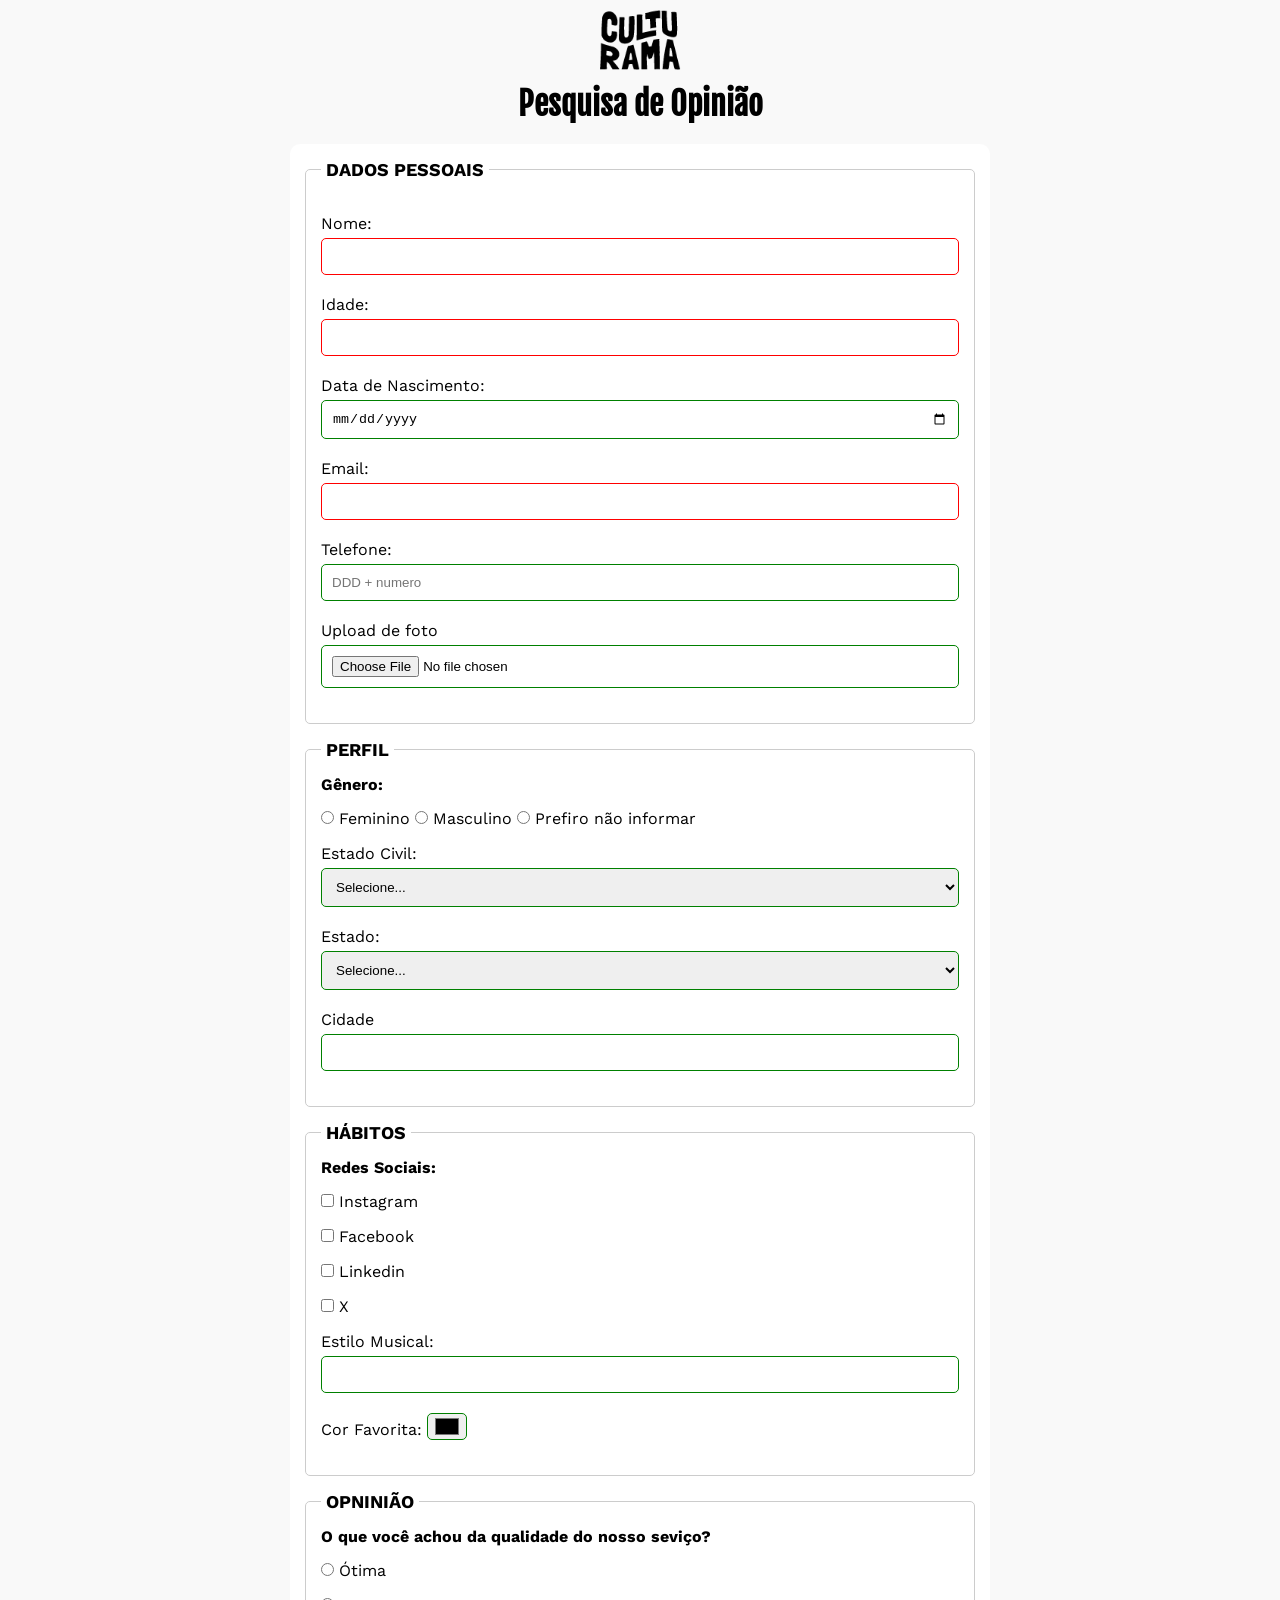
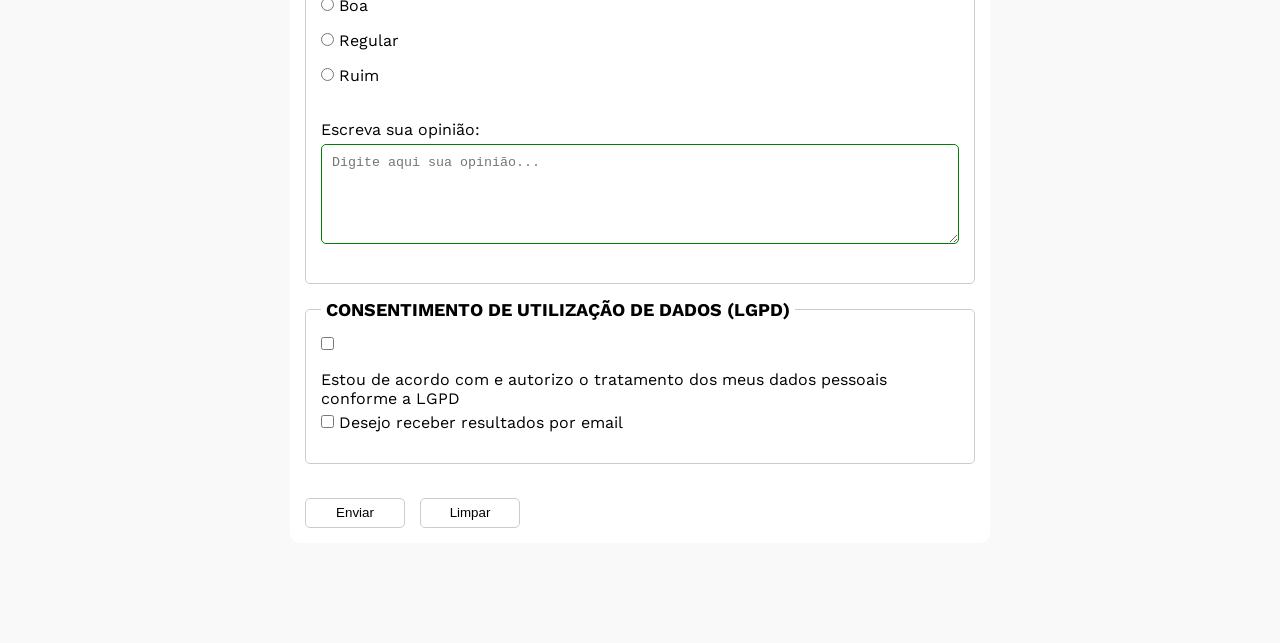
==== commit e1858563: "Add success page" ====
--- a/index.html
+++ b/index.html
@@ -248,7 +248,10 @@
           <fieldset>
             <legend>CONSENTIMENTO DE UTILIZAÇÃO DE DADOS (LGPD)</legend>
             <input type="checkbox" name="userConsentment" id="lgpd" required />
-            <label for="lgpd">Aceito participar da Pesquisa</label>
+            <label for="lgpd"
+              >Estou de acordo com e autorizo o tratamento dos meus dados
+              pessoais conforme a LGPD</label
+            >
 
             <br />
 
